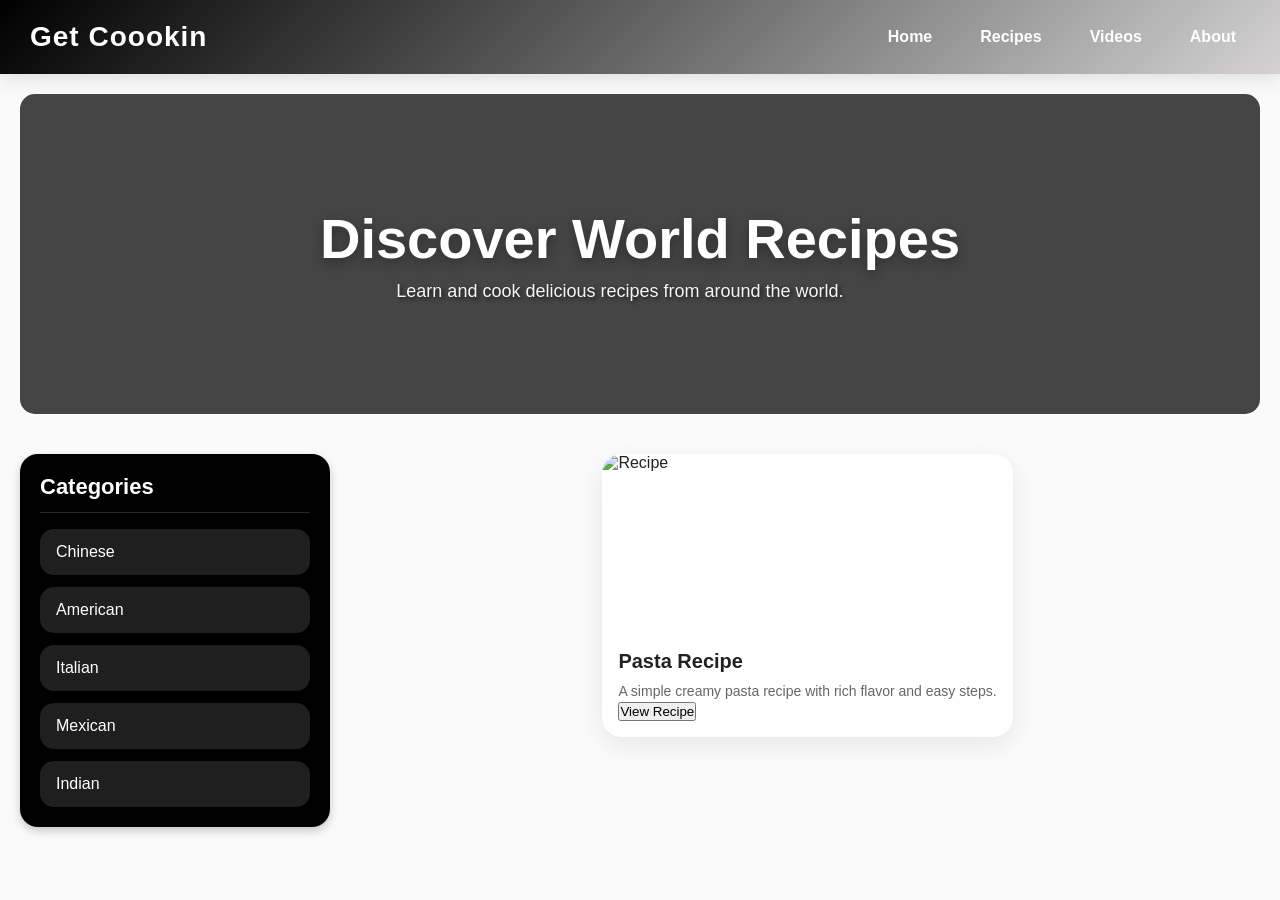
==== index.html @ 25d93216 "aomething" ====
<!DOCTYPE html>
<html lang="en">

<head>
    <meta charset="UTF-8">
    <meta name="viewport" content="width=device-width, initial-scale=1.0">
    <title>Document</title>
    <style>
        * {
            margin: 0;
            padding: 0;
            font-family: Arial, sans-serif;
        }

        body {
            background: #fafafa;
            color: #222;
        }

        header {
            position: sticky;
            z-index: 1000;
            top: 0;
            display: flex;
            justify-content: space-between;
            align-items: center;
            padding: 18px 30px;
            background: linear-gradient(135deg, #000000, rgb(101, 101, 101), rgb(212, 210, 210));
            box-shadow: 0 4px 20px rgba(0, 0, 0, 0.12);
        }

        .logo {
            display: flex;
            align-items: center;
            gap: 12px;
            color: white;
        }

        .logo h1 {
            font-size: 28px;
            letter-spacing: 1px;
        }

        .hero {
            background-image: linear-gradient(rgba(0, 0, 0, 0.45), rgba(0, 0, 0, 0.45)),
                url('https://img.magnific.com/free-photo/top-view-table-full-food_23-2149209253.jpg?semt=ais_hybrid&w=740&q=80');
            background-size: cover;
            height: 400px;
            display: flex;
            align-items: center;
            justify-content: center;
            background-color: rgba(0, 0, 0, 0.5);
            color: white;
            font-size: 36px;
            text-shadow: 2px 2px 4px rgba(0, 0, 0, 0.7);
            text-align: center;
            font-family: 'Arial', sans-serif;
            border-radius: 15px;
            margin: 20px;
            height: 300px;
            padding: 10px;
            background-blend-mode: normal;
        }

        header nav a,
        header nav a:hover {
            background-color: transparent;
            border-color: transparent;
            color: white;
        }


        nav a:hover {
            background: rgba(255, 255, 255, 0.18);
        }



        header nav ul {

            list-style: none;

            display: flex;

            gap: 20px;

            margin: 0;

            padding: 0;

        }

        header nav li {

            list-style: none;

        }

        header nav a {

            text-decoration: none;

            color: white;

            font-weight: 600;

            padding: 10px 14px;

            border-radius: 10px;

            display: inline-block;

            transition: 0.3s ease;

            background: transparent;

        }

        header nav a:hover {

            background: rgba(255, 255, 255, 0.18);

            color: white;

        }

        nav ul {
            gap: 12px;
        }

        nav a {
            padding: 6px 10px;
        }

        .hero div {
            max-width: 700px;
        }

        .hero p {
            font-size: 18px;
            max-width: 600px;
            opacity: 0.95;

        }

        .hero h2 {
            font-size: 56px;
            margin-bottom: 10px;
            text-shadow: 0 4px 12px rgba(0, 0, 0, 0.35);
        }

        nav ul {
            list-style: none;
            display: flex;
            gap: 20px;
            align-items: center;
        }

        nav a {
            text-decoration: none;
            color: white;
            font-weight: 600;
            padding: 10px 14px;
            border-radius: 10px;
            transition: 0.3s ease;
        }

        .layout {
            display: flex;
            gap: 25px;
            padding: 20px;
            align-items: flex-start;
        }


        aside {
            width: 270px;
            background: #000000;
            padding: 20px;
            border-radius: 18px;
            box-shadow: 0 4px 10px rgba(0, 0, 0, 0.2);
            position: sticky;
            top: 20px;
            color: white;
        }

        aside h2 {
            font-size: 22px;
            margin-bottom: 16px;
            padding-bottom: 12px;
            border-bottom: 1px solid rgba(255, 255, 255, 0.15);
        }

        .card {
            background: white;
            border-radius: 20px;
            overflow: hidden;
            box-shadow: 0 8px 24px rgba(0, 0, 0, 0.08);
            transition: 0.3s ease;
        }

        .card:hover {
            transform: translateY(-6px);
        }

        .card video,
        .card img {
            width: 100%;
            height: 180px;
            object-fit: cover;
            display: block;
        }

        .card-content {
            padding: 16px;
        }

        .card-content h3 {
            margin-bottom: 8px;
            font-size: 20px;
        }

        .card-content p {
            color: #666;
            font-size: 14px;
            line-height: 1.5;
        }

        main {
            flex: 1;
            display: grid;
            grid-template-columns: repeat(auto-fit, minmax(240px, 1fr));
            gap: 20px;
            justify-items: center;
        }



        .menu {
            display: flex;
            flex-direction: column;
            gap: 12px;
        }



        .menu a {
            text-decoration: none;
            color: white;
            background: #1f1f1f;
            padding: 14px 16px;
            border-radius: 14px;
            transition: 0.3s ease;
            display: flex;
            align-items: center;
            gap: 10px;
        }



        .menu a:hover {
            background: rgb(106, 106, 106);
            transform: translateX(5px);
        }

        .arrow-recipe {
            display: inline-block;
            justify-content: center;
            align-items: center;
            padding: 10px 20px;
            background: #1f1f1f;
            border: none;
            border-radius: 50%;
            margin-top: 12px;
            transition: all 0.3s ease;
            font-weight: 600;
            gap: 8px;
            cursor: pointer;
            margin: 15px 0 0 auto;
        }

        .arrow-recipe:hover {
            background: rgb(106, 106, 106);
        }

        .recipe-details {
            margin-top: 15px;
            border-top: 1px dashed #ddd;
            padding-top: 15px;
            font-size: 14px;
            color: #444;
            line-height: 1.5;
        }
    </style>
</head>

<body>
    <header class="cool">
        <div class="logo">
            <h1>Get Coookin</h1>
        </div>
        <nav>
            <ul>
                <li><a href="index.html">Home</a></li>
                <li><a href="recipe.html">Recipes</a></li>
                <li><a href="#">Videos</a></li>
                <li><a href="#">About</a></li>
            </ul>
        </nav>
    </header>

    <section class="hero">
        <div>
            <h2>Discover World Recipes</h2>
            <p>Learn and cook delicious recipes from around the world.</p>
        </div>
    </section>

    <div class="layout">
        <aside>
            <h2>Categories</h2>
            <div class="menu">
                <a href="">Chinese</a>
                <a href="">American</a>
                <a href="">Italian</a>
                <a href="">Mexican</a>
                <a href="">Indian</a>
            </div>
        </aside>
        <main>
            <div class="card">
                <img src="https://images.unsplash.com/photo-1504674900247-0877df9cc836?w=800" alt="Recipe">
                <div class="card-content">
                    <h3>Pasta Recipe</h3>
                    <p>A simple creamy pasta recipe with rich flavor and easy steps.</p>
                    <button id="arrow-recipe">View Recipe</button>
                    <p id="recipe-details"></p>
                </div>
            </div>
        </main>
    </div>
</body>

</html>
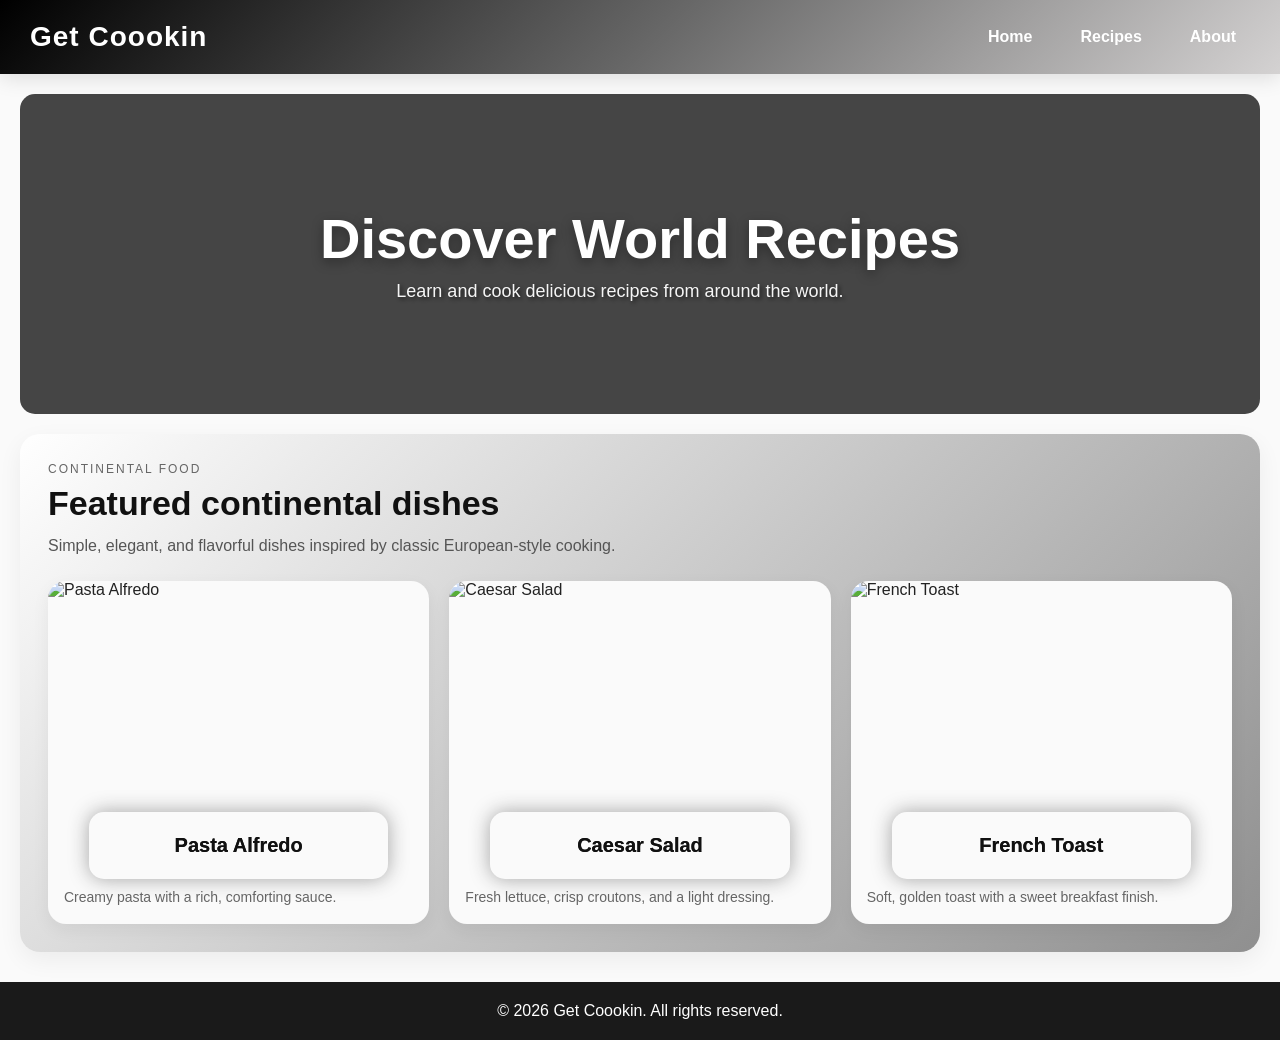
==== commit ed464a99: "dal MAKNEI" ====
--- a/index.html
+++ b/index.html
@@ -291,6 +291,126 @@
             color: #444;
             line-height: 1.5;
         }
+
+        h3 {
+            margin: 25px;
+            font-size: 36px;
+            font-family: 'Franklin Gothic Medium', 'Arial Narrow', Arial, sans-serif;
+            color: transparent;
+            padding: 20px 10px;
+            display: flex;
+            justify-content: center;
+            align-items: center;
+            border-radius: 15px;
+            background: linear-gradient(135deg, #2d2d2d, #1a1a1a, #aeadad);
+            background-clip: text;
+            position: relative;
+            overflow: hidden;
+            border: 2px solid rgba(255, 255, 255, 0.1);
+            box-shadow:
+                0 0 20px rgba(34, 34, 35, 0.4),
+                inset 0 0 20px rgba(57, 57, 57, 0);
+            transition: all 0.3s ease;
+        }
+
+        @keyframes shine {
+            0% {
+                left: -50%;
+            }
+
+            100% {
+                left: 150%;
+            }
+        }
+
+        h3:hover {
+            transform: scale(1.02);
+            box-shadow:
+                0 0 30px rgba(81, 80, 82, 0.6),
+                inset 0 0 30px rgba(165, 166, 166, 0.3);
+        }
+
+        .continental-section {
+            margin: 20px;
+            padding: 28px;
+            background: linear-gradient(135deg, #ffffff, #8f8f8f);
+            border-radius: 20px;
+            box-shadow: 0 8px 24px rgba(0, 0, 0, 0.06);
+        }
+
+        .section-heading {
+            max-width: 700px;
+            margin-bottom: 22px;
+        }
+
+        .eyebrow {
+            text-transform: uppercase;
+            letter-spacing: 2px;
+            font-size: 12px;
+            color: #666;
+            margin-bottom: 8px;
+        }
+
+        .section-heading h2 {
+            font-size: 34px;
+            color: #111;
+            margin-bottom: 10px;
+        }
+
+        .section-text {
+            color: #555;
+            font-size: 16px;
+            line-height: 1.6;
+        }
+
+        .continental-grid {
+            display: grid;
+            grid-template-columns: repeat(auto-fit, minmax(240px, 1fr));
+            gap: 20px;
+        }
+
+        .food-card {
+            background: #fafafa;
+            border-radius: 18px;
+            overflow: hidden;
+            box-shadow: 0 6px 18px rgba(0, 0, 0, 0.06);
+            transition: 0.3s ease;
+        }
+
+        .food-card:hover {
+            transform: translateY(-6px);
+            box-shadow: 0 12px 26px rgba(0, 0, 0, 0.12);
+        }
+
+        .food-card img {
+            width: 100%;
+            height: 190px;
+            object-fit: cover;
+            display: block;
+        }
+
+        .food-card-content {
+            padding: 16px;
+        }
+
+        .food-card-content h3 {
+            font-size: 20px;
+            margin-bottom: 8px;
+            color: #111;
+        }
+
+        .food-card-content p {
+            font-size: 14px;
+            color: #666;
+            line-height: 1.5;
+        }
+        footer {
+            text-align: center;
+            padding: 20px;
+            background: #1a1a1a;
+            color: white;
+            margin-top: 30px;
+        }
     </style>
 </head>
 
@@ -303,7 +423,6 @@
             <ul>
                 <li><a href="index.html">Home</a></li>
                 <li><a href="recipe.html">Recipes</a></li>
-                <li><a href="#">Videos</a></li>
                 <li><a href="#">About</a></li>
             </ul>
         </nav>
@@ -316,29 +435,49 @@
         </div>
     </section>
 
-    <div class="layout">
-        <aside>
-            <h2>Categories</h2>
-            <div class="menu">
-                <a href="">Chinese</a>
-                <a href="">American</a>
-                <a href="">Italian</a>
-                <a href="">Mexican</a>
-                <a href="">Indian</a>
-            </div>
-        </aside>
-        <main>
-            <div class="card">
-                <img src="https://images.unsplash.com/photo-1504674900247-0877df9cc836?w=800" alt="Recipe">
-                <div class="card-content">
-                    <h3>Pasta Recipe</h3>
-                    <p>A simple creamy pasta recipe with rich flavor and easy steps.</p>
-                    <button id="arrow-recipe">View Recipe</button>
-                    <p id="recipe-details"></p>
+    <section class="continental-section">
+        <div class="section-heading">
+            <p class="eyebrow">Continental Food</p>
+            <h2>Featured continental dishes</h2>
+            <p class="section-text">
+                Simple, elegant, and flavorful dishes inspired by classic European-style cooking.
+            </p>
+        </div>
+
+        <div class="continental-grid">
+            <article class="food-card">
+                <img src="https://encrypted-tbn0.gstatic.com/images?q=tbn:ANd9GcSjfR7rd7Y5pg_G1j20uv4YqhsRITum4Lqt-g&s"
+                    alt="Pasta Alfredo">
+                <div class="food-card-content">
+                    <h3>Pasta Alfredo</h3>
+                    <p>Creamy pasta with a rich, comforting sauce.</p>
                 </div>
-            </div>
-        </main>
-    </div>
+            </article>
+
+            <article class="food-card">
+                <img src="https://images.unsplash.com/photo-1546793665-c74683f339c1?auto=format&fit=crop&w=900&q=80"
+                    alt="Caesar Salad">
+                <div class="food-card-content">
+                    <h3>Caesar Salad</h3>
+                    <p>Fresh lettuce, crisp croutons, and a light dressing.</p>
+                </div>
+            </article>
+
+            <article class="food-card">
+                <img src="https://images.unsplash.com/photo-1513104890138-7c749659a591?auto=format&fit=crop&w=900&q=80"
+                    alt="French Toast">
+                <div class="food-card-content">
+                    <h3>French Toast</h3>
+                    <p>Soft, golden toast with a sweet breakfast finish.</p>
+                </div>
+            </article>
+        </div>
+    </section>
+    </main>
+
+    <footer>
+        <p>© 2026 Get Coookin. All rights reserved.</p>
+    </footer>
 </body>
 
 </html>
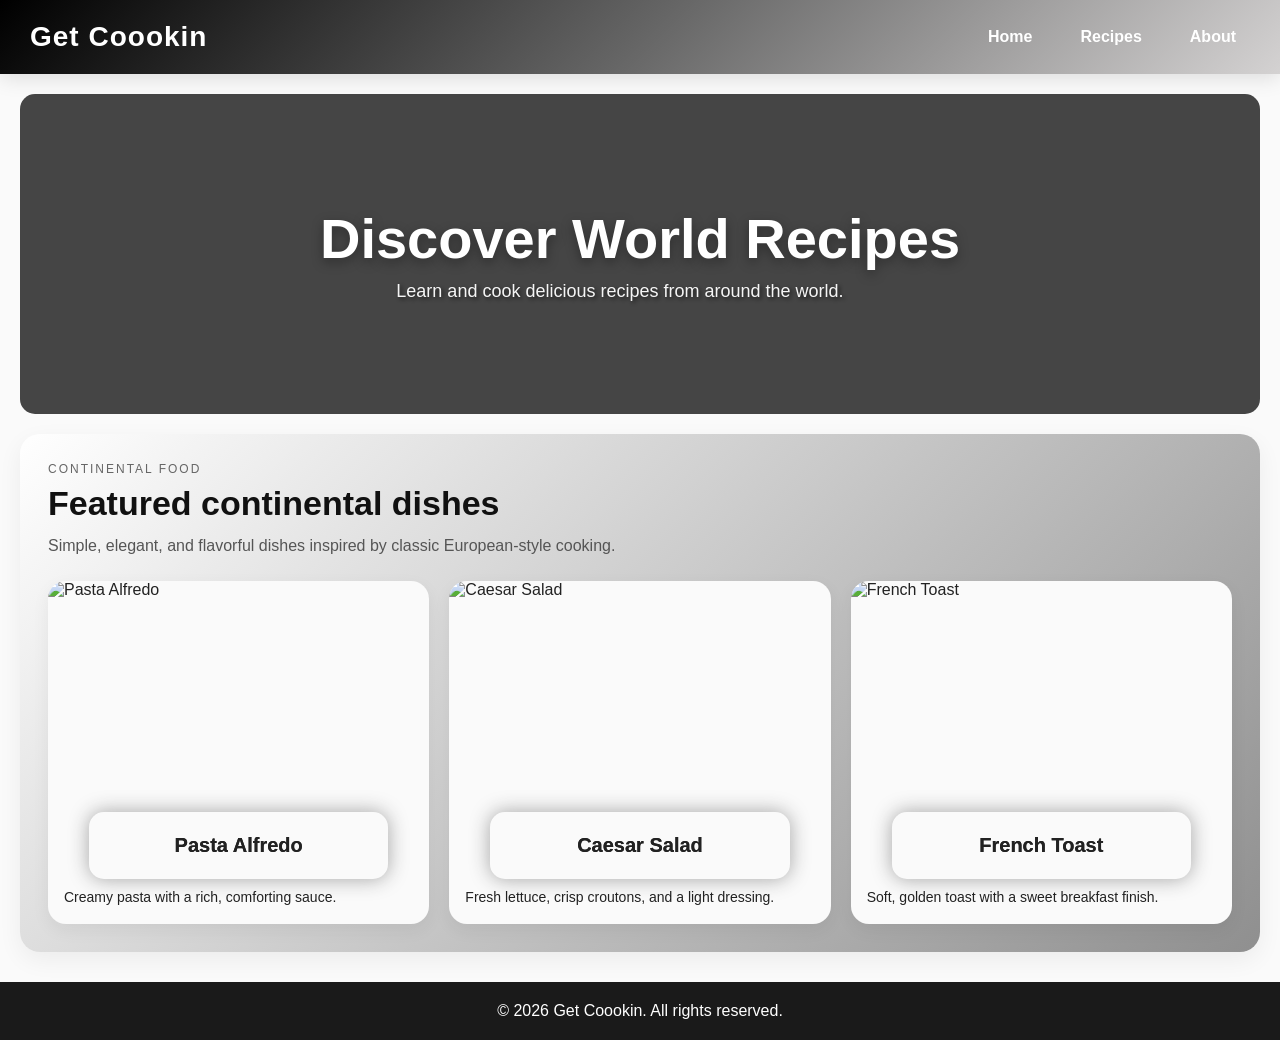
==== commit 693aa5c6: "Finishing changes" ====
--- a/index.html
+++ b/index.html
@@ -404,12 +404,51 @@
             color: #666;
             line-height: 1.5;
         }
+
         footer {
             text-align: center;
             padding: 20px;
             background: #1a1a1a;
             color: white;
             margin-top: 30px;
+        }
+
+        .recipe-link {
+            color: inherit;
+            text-decoration: none;
+            transition: 0.25s ease;
+        }
+
+        .recipe-link,
+        .recipe-link:link,
+        .recipe-link:visited,
+        .recipe-link:hover,
+        .recipe-link:active {
+            color: inherit;
+            text-decoration: none;
+        }
+
+        .recipe-link:hover {
+            text-shadow: 0 0 8px rgba(0, 0, 0, .18);
+        }
+
+        .recipe-link:active {
+            opacity: 0.85;
+        }
+
+        .food-link,
+        .food-link:link,
+        .food-link:visited,
+        .food-link:hover,
+        .food-link:active {
+            color: inherit;
+            text-decoration: none;
+        }
+
+        .food-link h3,
+        .food-link p {
+            color: inherit;
+            text-decoration: none;
         }
     </style>
 </head>
@@ -423,7 +462,7 @@
             <ul>
                 <li><a href="index.html">Home</a></li>
                 <li><a href="recipe.html">Recipes</a></li>
-                <li><a href="#">About</a></li>
+                <li><a href="about.html">About</a></li>
             </ul>
         </nav>
     </header>
@@ -445,32 +484,38 @@
         </div>
 
         <div class="continental-grid">
-            <article class="food-card">
-                <img src="https://encrypted-tbn0.gstatic.com/images?q=tbn:ANd9GcSjfR7rd7Y5pg_G1j20uv4YqhsRITum4Lqt-g&s"
-                    alt="Pasta Alfredo">
-                <div class="food-card-content">
-                    <h3>Pasta Alfredo</h3>
-                    <p>Creamy pasta with a rich, comforting sauce.</p>
-                </div>
-            </article>
-
-            <article class="food-card">
-                <img src="https://images.unsplash.com/photo-1546793665-c74683f339c1?auto=format&fit=crop&w=900&q=80"
-                    alt="Caesar Salad">
-                <div class="food-card-content">
-                    <h3>Caesar Salad</h3>
-                    <p>Fresh lettuce, crisp croutons, and a light dressing.</p>
-                </div>
-            </article>
-
-            <article class="food-card">
-                <img src="https://images.unsplash.com/photo-1513104890138-7c749659a591?auto=format&fit=crop&w=900&q=80"
-                    alt="French Toast">
-                <div class="food-card-content">
-                    <h3>French Toast</h3>
-                    <p>Soft, golden toast with a sweet breakfast finish.</p>
-                </div>
-            </article>
+            <a class="food-link" href="pasta-alfredo.html">
+                <article class="food-card">
+                    <img src="https://encrypted-tbn0.gstatic.com/images?q=tbn:ANd9GcSjfR7rd7Y5pg_G1j20uv4YqhsRITum4Lqt-g&s"
+                        alt="Pasta Alfredo">
+                    <div class="food-card-content">
+                        <h3>Pasta Alfredo</h3>
+                        <p>Creamy pasta with a rich, comforting sauce.</p>
+                    </div>
+                </article>
+            </a>
+
+            <a class="food-link" href="caesar-salad.html">
+                <article class="food-card">
+                    <img src="https://images.unsplash.com/photo-1546793665-c74683f339c1?auto=format&fit=crop&w=900&q=80"
+                        alt="Caesar Salad">
+                    <div class="food-card-content">
+                        <h3>Caesar Salad</h3>
+                        <p>Fresh lettuce, crisp croutons, and a light dressing.</p>
+                    </div>
+                </article>
+            </a>
+
+            <a class="food-link" href="french-toast.html">
+                <article class="food-card">
+                    <img src="https://images.unsplash.com/photo-1513104890138-7c749659a591?auto=format&fit=crop&w=900&q=80"
+                        alt="French Toast">
+                    <div class="food-card-content">
+                        <h3>French Toast</h3>
+                        <p>Soft, golden toast with a sweet breakfast finish.</p>
+                    </div>
+                </article>
+            </a>
         </div>
     </section>
     </main>
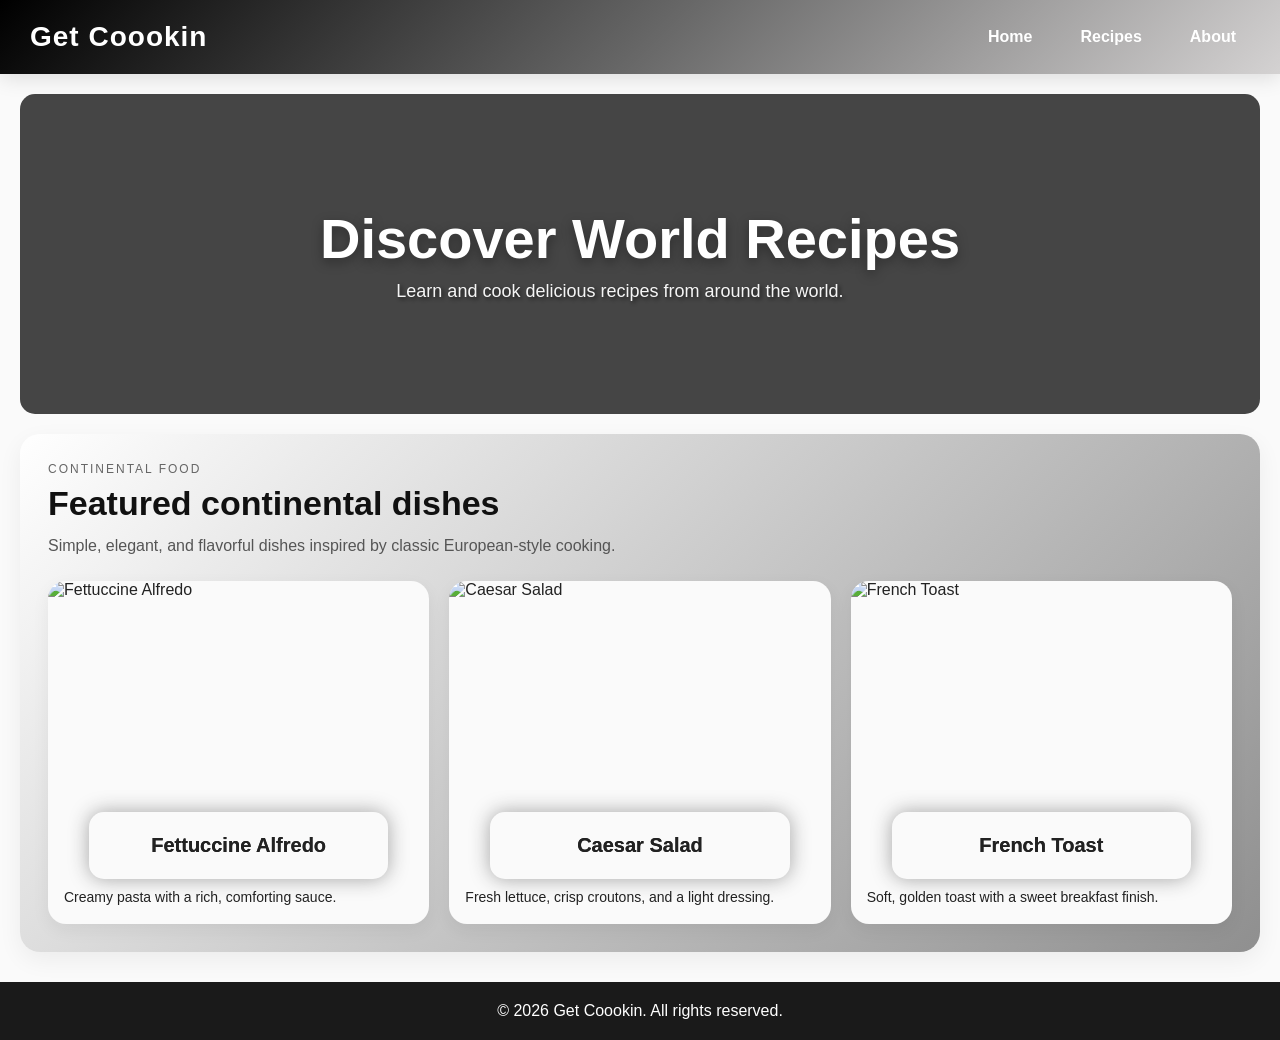
==== commit 87ec5b34: "Small fixes" ====
--- a/index.html
+++ b/index.html
@@ -484,12 +484,12 @@
         </div>
 
         <div class="continental-grid">
-            <a class="food-link" href="pasta-alfredo.html">
+            <a class="food-link" href="fettuccine-alfredo.html">
                 <article class="food-card">
                     <img src="https://encrypted-tbn0.gstatic.com/images?q=tbn:ANd9GcSjfR7rd7Y5pg_G1j20uv4YqhsRITum4Lqt-g&s"
-                        alt="Pasta Alfredo">
+                        alt="Fettuccine Alfredo">
                     <div class="food-card-content">
-                        <h3>Pasta Alfredo</h3>
+                        <h3>Fettuccine Alfredo</h3>
                         <p>Creamy pasta with a rich, comforting sauce.</p>
                     </div>
                 </article>
